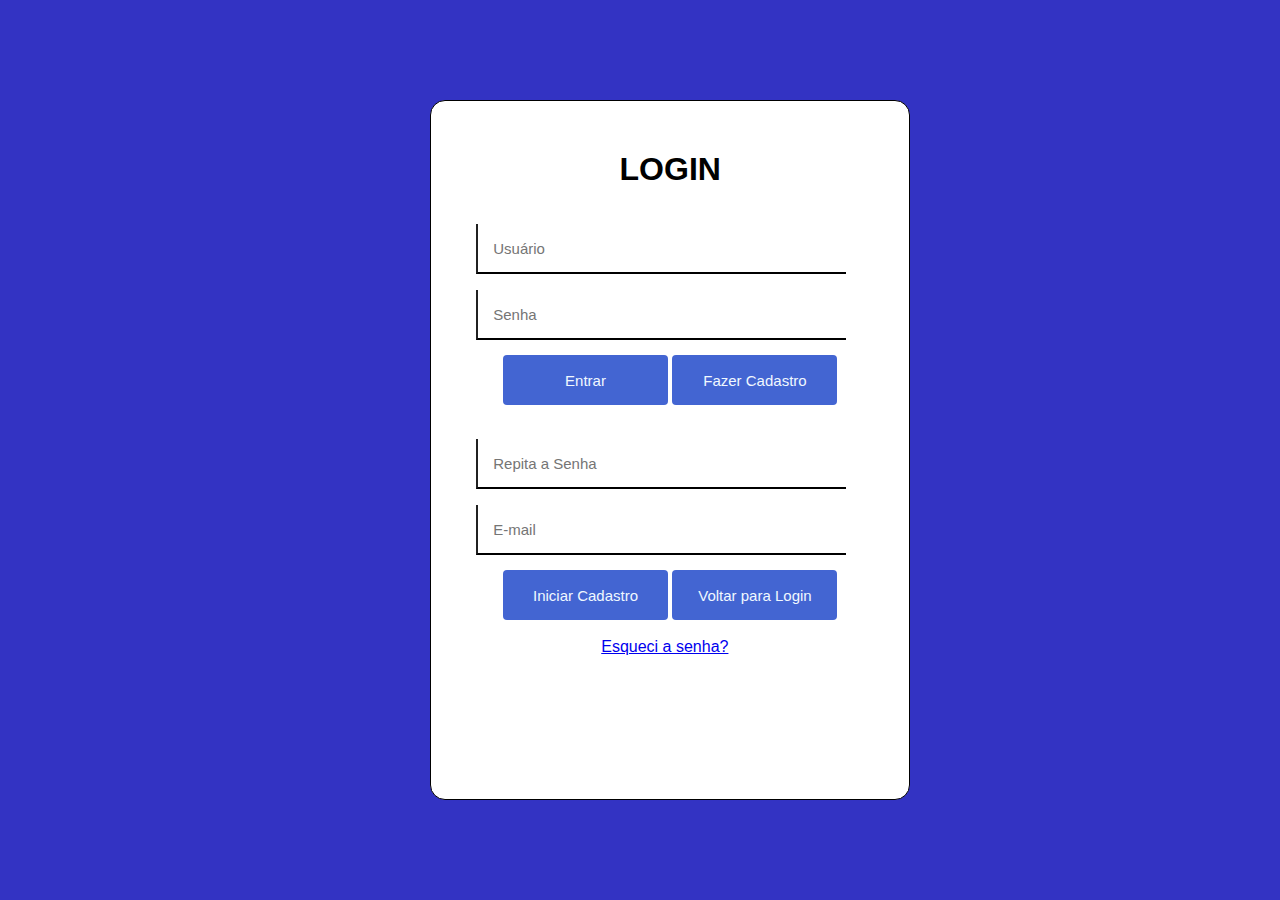
==== index.html @ 9723f2d7 "CSS e HTML" ====
<!DOCTYPE html>
<html lang="pt-br">
<head>
    <meta charset="UTF-8">
    <meta http-equiv="X-UA-Compatible" content="IE=edge">
    <meta name="viewport" content="width=device-width, initial-scale=1.0">
    <link rel="stylesheet" href="style.css">

    <title>CRUD</title>
</head>
<body>

    <header>
        <div class="cabecalho"></div>
    </header>
    <section>
        <div class="center">
            <div class="login"> <!--Login-->
                <h1>LOGIN</h1>
                
                <input type="text" name="usuario" placeholder="Usuário">
                <br>
                <input type="password" name="senha" placeholder="Senha">
                <br>
                <div class="botaoLogin">
                <button class="botao" type="submit"> Entrar</button>
                <button class="botao" type="submit"> Fazer Cadastro</button>
                </div>
                <br>
                <input type="password"  name="confirmarSenha" placeholder="Repita a Senha">
                <br>
                <input type="email" name="email" placeholder="E-mail">
                <br>
                <div class="botaoCadastro">
                <button class="botao" type="submit" value="#">Iniciar Cadastro</button>
                <button class="botao" type="submit">Voltar para Login</button>
                </div>
                <br>
                <a href="#">Esqueci a senha?</a>
            </div>
        
        </div>
    </section>
    
</body>
</html>
---- style.css ----
*{
    margin: 0;
    padding: 0;
    box-sizing: border-box;
    font-family: Verdana, Geneva, Tahoma, sans-serif;
    
}

body{
    background-color: rgb(51, 51, 195);
    background-image:url(./imagens/fundo.jpg);
    background-position: center top;
    background-repeat: no-repeat;
    background-size: cover;
}

.center{
    max-width: 1100px;
    padding: 0 2%;
    display: flex;
    margin: 0 auto; 
    
}

.login{
    margin-left: 30%;
    margin-top: 100px;
    height: 700px;
    width: 480px;
    border-radius: 15px;   
    border: 1px solid black;
    background-color: white;

    
}

input{
    height: 50px;
    width: 370px;
    margin-top: 16px;
    margin-left: 45px;
    border-top: 0;
    border-right: 0;
    border-bottom: 2px solid black;
    padding-left: 15px;
    font-size: 15px;
}

.botao{
    height: 50px;
    width: 165px;
    border-radius: 4px;
    border: 0;  
    margin-top: 15px;
    background-color: rgb(67, 101, 210);
    color: aliceblue;
    font-size: 15px;
    font-style: bold;
}

.botaoLogin{
    text-align: center;
}

.botaoCadastro{
    text-align: center;
    
}
h1{
    margin-top: 50px;
    text-align: center;
    margin-bottom: 20px;
}

a{
    margin-left: 170px;
}

.botao:hover{
    background-color: rgb(92, 119, 208);
    transition: 0.5s;
}
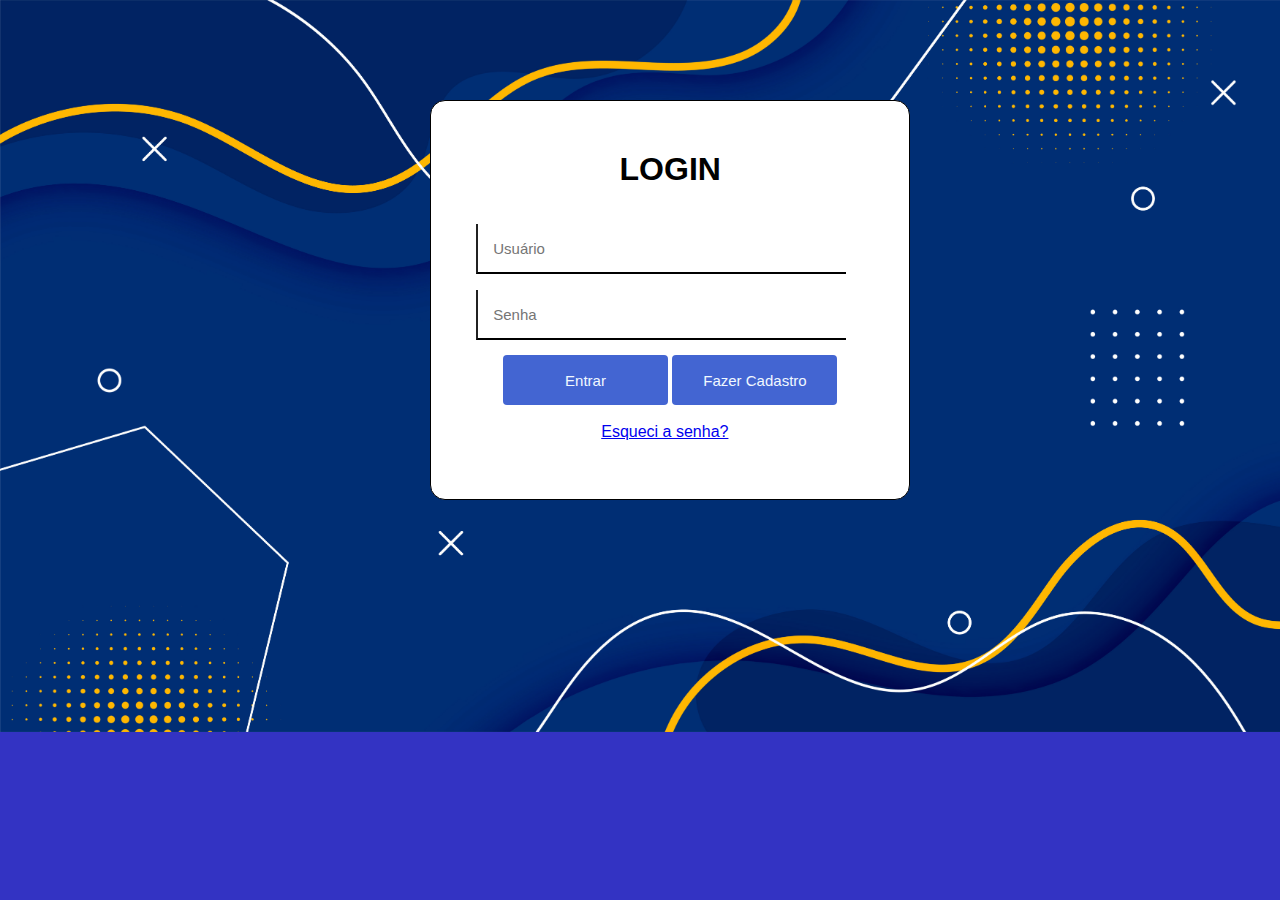
==== commit 5202c1d0: "ajustes de caminhos" ====
--- a/index.html
+++ b/index.html
@@ -4,6 +4,7 @@
     <meta charset="UTF-8">
     <meta http-equiv="X-UA-Compatible" content="IE=edge">
     <meta name="viewport" content="width=device-width, initial-scale=1.0">
+    <link rel="stylesheet" href="https://stackpath.bootstrapcdn.com/font-awesome/4.7.0/css/font-awesome.min.css"> 
     <link rel="stylesheet" href="style.css">
 
     <title>CRUD</title>
@@ -15,32 +16,37 @@
     </header>
     <section>
         <div class="center">
-            <div class="login"> <!--Login-->
+            <div id="login" class="login"> <!--Login-->
                 <h1>LOGIN</h1>
-                
-                <input type="text" name="usuario" placeholder="Usuário">
+                <div id="msgSucesso"></div>
+                <div id="msgErro"></div>
+                <input id="usuario" type="text" name="usuario" placeholder="Usuário" required>
                 <br>
-                <input type="password" name="senha" placeholder="Senha">
+                <input id="senha" type="password" name="senha" placeholder="Senha" required>
                 <br>
                 <div class="botaoLogin">
-                <button class="botao" type="submit"> Entrar</button>
-                <button class="botao" type="submit"> Fazer Cadastro</button>
+                <button id="btnEntrar" onclick="Entrar()" class="botao" type="submit"> Entrar</button>
+                <button id="btnFazerCadastro" class="botao" type="submit" onclick="FazerCadastro()"> Fazer Cadastro</button>
                 </div>
                 <br>
-                <input type="password"  name="confirmarSenha" placeholder="Repita a Senha">
+                <div id="divCadastro">
+                <input id="confirmaSenha" type="password"  name="confirmaSenha" placeholder="Repita a Senha">
                 <br>
-                <input type="email" name="email" placeholder="E-mail">
+                <input id="email" type="email" name="email" placeholder="E-mail">
                 <br>
                 <div class="botaoCadastro">
-                <button class="botao" type="submit" value="#">Iniciar Cadastro</button>
-                <button class="botao" type="submit">Voltar para Login</button>
+                <button class="botao" type="submit" value="#" onclick="Cadastrar()">Cadastrar</button>
+                <button class="botao" type="submit" onclick="voltarLogin()">Voltar para Login</button>
                 </div>
                 <br>
+                </div>
                 <a href="#">Esqueci a senha?</a>
+                
             </div>
         
         </div>
     </section>
     
+    <script src="index.js"></script>
 </body>
 </html>--- a/style.css
+++ b/style.css
@@ -25,7 +25,7 @@
 .login{
     margin-left: 30%;
     margin-top: 100px;
-    height: 700px;
+    height: 400px;
     width: 480px;
     border-radius: 15px;   
     border: 1px solid black;
@@ -45,6 +45,8 @@
     padding-left: 15px;
     font-size: 15px;
 }
+
+
 
 .botao{
     height: 50px;
@@ -80,3 +82,34 @@
     background-color: rgb(92, 119, 208);
     transition: 0.5s;
 }
+
+
+.fa-eye{
+   cursor: pointer;
+}
+
+#msgSucesso{
+    margin-left:62px;
+    color: #00bb00;
+    background-color: #bbffbe;
+    width: 350px;
+    height: 45px;
+    border-radius: 4px;
+    display: none;
+    text-align: center;
+    padding-top: 10px;
+   
+}
+
+#msgErro{
+    margin-left:62px; 
+    color: #ff0000;
+    background-color: #ffbbbb;
+    width: 350px;
+    height: 45px;
+    border-radius: 4px;
+    display: none;
+    text-align: center;
+    padding-top: 5px;
+    
+}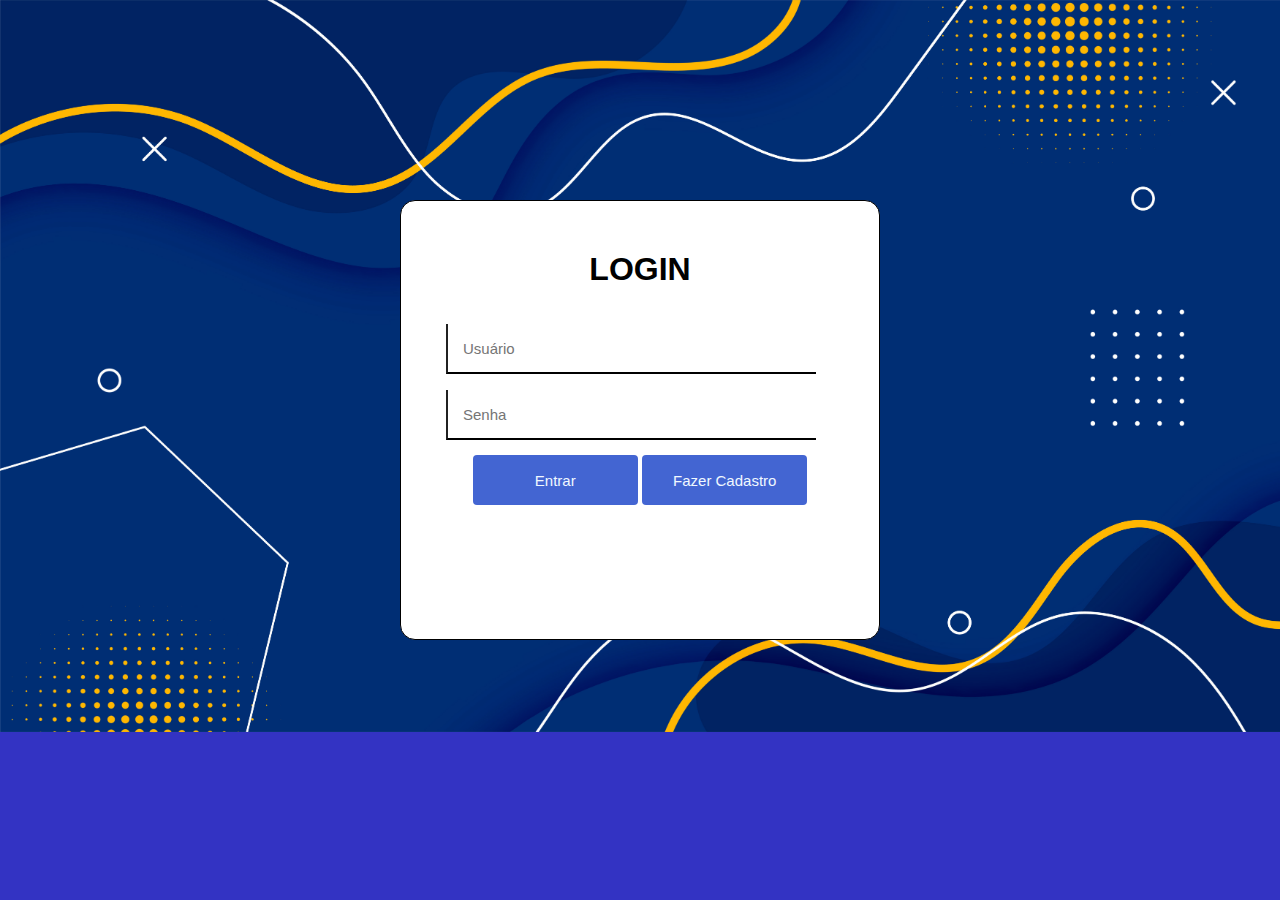
==== commit 929ec9f2: "finalização" ====
--- a/index.html
+++ b/index.html
@@ -16,7 +16,9 @@
     </header>
     <section>
         <div class="center">
-            <div id="login" class="login"> <!--Login-->
+            
+            <div id="login" class="login"> 
+                <!--Login-->
                 <h1>LOGIN</h1>
                 <div id="msgSucesso"></div>
                 <div id="msgErro"></div>
@@ -35,18 +37,19 @@
                 <input id="email" type="email" name="email" placeholder="E-mail">
                 <br>
                 <div class="botaoCadastro">
-                <button class="botao" type="submit" value="#" onclick="Cadastrar()">Cadastrar</button>
+                <button id="botaoCad" class="botao" type="submit" onclick="Cadastrar()">Cadastrar</button>
                 <button class="botao" type="submit" onclick="voltarLogin()">Voltar para Login</button>
                 </div>
                 <br>
                 </div>
-                <a href="#">Esqueci a senha?</a>
                 
             </div>
         
         </div>
     </section>
+   
     
     <script src="index.js"></script>
 </body>
+
 </html>--- a/style.css
+++ b/style.css
@@ -19,13 +19,13 @@
     padding: 0 2%;
     display: flex;
     margin: 0 auto; 
+    justify-content:center;
     
 }
 
 .login{
-    margin-left: 30%;
-    margin-top: 100px;
-    height: 400px;
+    margin-top: 200px;
+    height: 440px;
     width: 480px;
     border-radius: 15px;   
     border: 1px solid black;
@@ -112,4 +112,81 @@
     text-align: center;
     padding-top: 5px;
     
-}+}
+
+#bodyBemVindo{
+    display: flex;
+    justify-content: center;
+}
+
+#bemvindo{
+    margin-left: 30%;
+    margin-top: 100px;
+    height: 400px;
+    width: 480px;
+    border-radius: 15px;   
+    border: 1px solid black;
+    background-color: white;
+}
+
+#divBemVindo{
+    
+    margin-top: 100px;
+    height: 400px;
+    width: 480px;
+    border-radius: 15px;   
+    border: 1px solid black;
+    background-color: white;
+    
+}
+  /* 1200 e + = telas maiores, tvs */
+@media (max-width: 1200px) {
+   body{
+    background-repeat: repeat;
+   }
+}
+
+  /* 1024px - 1200px = desktop */
+@media (max-width: 1024px) {
+    .login{
+       margin-top: 250px;    
+    }
+}
+
+ /* 768px - 1024px = telas menores, laptops */
+ @media (max-width: 768px) {
+    .login{
+        margin-top: 200px;
+    }
+}
+
+/* 480px - 768px = tablet */
+@media (max-width: 480px) {
+    input{
+        height: 50px;
+        width: 300px;
+        margin-left: 10%; 
+    }
+
+    #msgErro{
+        margin-left:7%; 
+        width: 300px;
+        padding-top: 5px;
+        font-size: 15px; 
+    }
+    #msgSucesso{
+        margin-left:7%; 
+        width: 300px;
+        padding-top: 5px;
+        font-size: 15px; 
+       
+    }
+    
+}
+  
+ 
+  
+
+  
+
+ 
